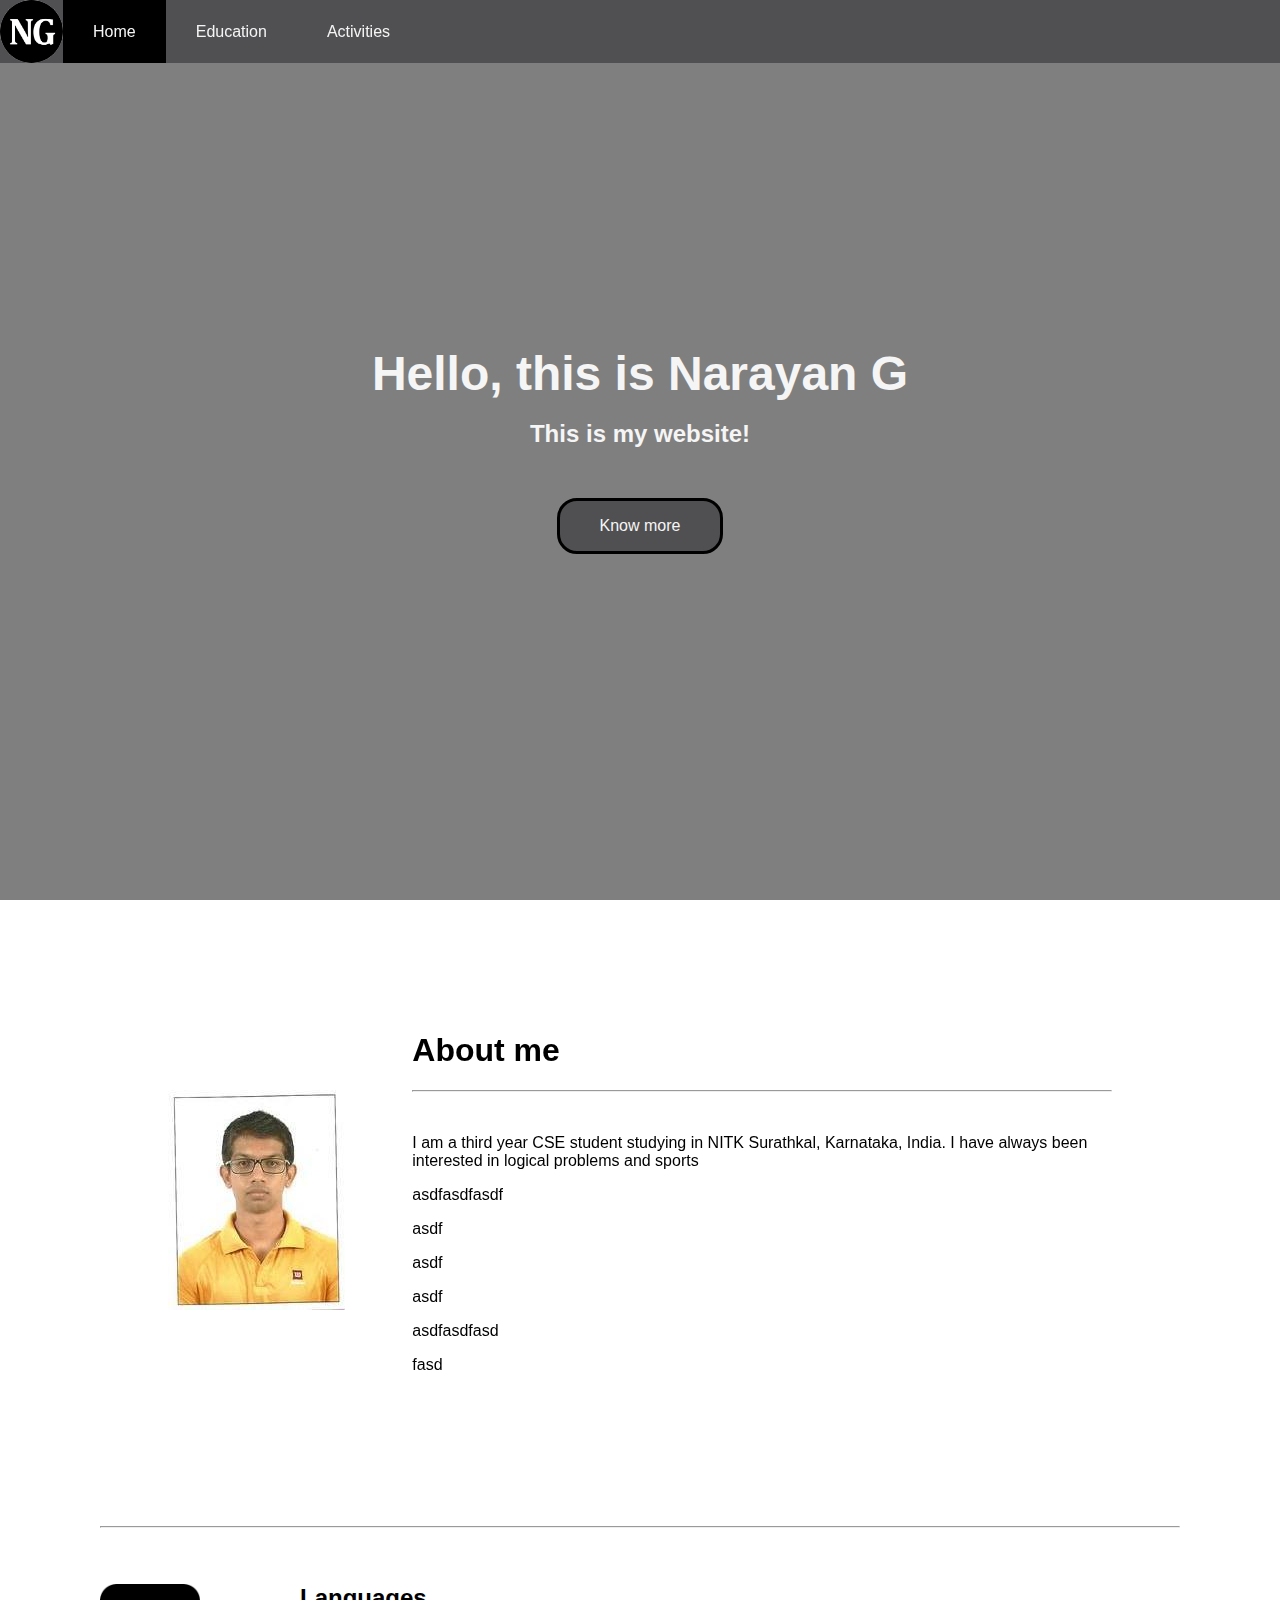
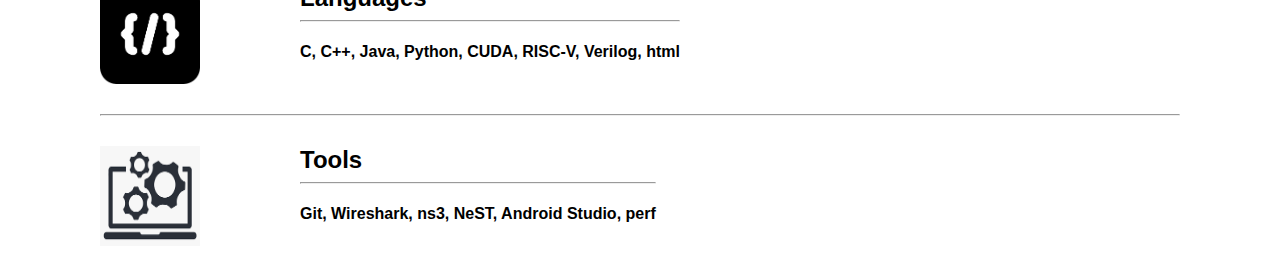
==== index.html @ a7d12c2f "Change code according to .io website" ====
<!DOCTYPE html>
<html>
    <head>
        <title>Narayan G</title>
        <link rel="stylesheet" href="css/index.css">
        <link rel="icon" href="utils/ng_icon.jpg">
    </head>

    <body>
        <header>
            <img src="utils/ng_icon.jpg">
            <a href="index.html" class="nav-opt" id="home">Home</a>
            <a href="html/education.html" class="nav-opt" id="education">Education</a>
            <a href="html/activities.html" class="nav-opt" id="activities">Activities</a>
        </header>
        <section class="intro">
            <div class="intro-inner">
                <h1>Hello, this is Narayan G</h1>
                <h2>This is my website!</h2>
                <a href="https://example.com/" class="btn">Know more</a>
            </div>
        </section>
        <main>
            <div>
                <section class="further-details">
                    <div class="my-img-para">
                        <img src="utils/Copy of photo1.jpg">
                        <div class="para-abt">
                            <p>
                                <h1>About me</h1>
                                <hr>
                                <br>
                                <p>I am a third year CSE student studying in NITK Surathkal, Karnataka, India. I have always been interested in logical problems and sports</p>
                                <p></p>
                                <p>asdfasdfasdf</p>
                                <p>asdf</p>
                                <p>asdf</p>
                                <p>asdf</p>
                                <p>asdfasdfasd</p>
                                <p>fasd</p>
                            </p>
                        </div>
                    </div>
                    <br>
                    <hr>
                    <br>
                    <div class="lang-tools">
                        <div class="skills">
                            <img src="utils/language.png">
                            <div class="skills-desc">
                                <h2>Languages</h2>
                                <hr>
                                <h4> C, C++, Java, Python, CUDA, RISC-V, Verilog, html</h4>
                            </div>
                        </div>
                        <hr>
                        <div class="skills">
                            <img src="utils/software_tools.png">
                            <div class="skills-desc">
                                <h2>Tools</h2>
                                <hr>
                                <h4> Git, Wireshark, ns3, NeST, Android Studio, perf</h4>
                            </div>
                        </div>
                    </div>
                </section>
            </div>
        </main>
    </body>
</html>
---- css/index.css ----
html {
    font-family: system-ui, -apple-system, BlinkMacSystemFont, "Segoe UI", Roboto, Ubuntu, "Helvetica Neue", sans-serif;
}

header {
    height: 7vh;
    width: 100vw;
    /* background-image: url('https://codetheweb.blog/assets/img/posts/style-a-navigation-bar-css/background.jpg'); */
    /* background-size: cover; */
    position: fixed;
    top: 0;
    left: 0;
    right: 0;
    padding: 0;
    display: flex;
    align-items: center;
    vertical-align: middle;
    background-color: rgba(33, 31, 36, 0.5);
}

header img {
    height: 100%;
    border-radius: 100%;
    background-color: black;
}

.nav-opt {
    height: 100%;
    vertical-align: middle;
    /* padding-top: 20px; */
    top: 0;
    left: 0;
    right: 0;
    padding: 0;
    display: flex;
    align-items: center;
    text-align: center;
    /* padding-top: 45px; */
    /* margin-top: 45px; */
    /* margin-left: 30px;
    margin-right: 30px; */
    padding-right: 30px;
    padding-left: 30px;
}

header a {
    vertical-align: middle;
    color: whitesmoke;
    text-decoration: none;
}

#home {
    background-color: black;
}

body {
    margin: 0vw;
    width: 100vw;
    font-family: sans-serif;
}

.intro {
    /* Sizing */
    width: 100vw;
    height: 100vh;

    display: flex;
    justify-content: center;
    align-items: center;

    text-align: center;
    color: whitesmoke;

    background-image: linear-gradient(rgba(0, 0, 0, 0.5),rgba(0, 0, 0, 0.5), rgba(0, 0, 0, 0.5)), url('https://codetheweb.blog/assets/img/posts/full-image-hero/image.jpg');
    background-size: cover;
    background-position: center center;
    background-repeat: no-repeat;
    background-attachment: fixed;
}

.intro h1 {
    font-size: 3em;

    margin-top: 0;
    margin-bottom: 0em;
}

.intro .btn {
    /* Positioning and sizing */
    display: block;
    width: 10vw;

    padding: 1em;
    margin-top: 50px;
    margin-left: auto;
    margin-right: auto;

    color: whitesmoke;
    text-decoration: none;
    /* font-size: 1.5em; */
    
    /* Border styles */
    border: 3px solid black;
    border-radius: 20px;

    background-color: rgba(33, 31, 36, 0.5);
}

.further-details {
    visibility: visible;
    align-content: center;
    height: 300px;
    /* width: 80vw; */
    margin-left: 100px;
    margin-right: 100px;
    left: 50%;
    right: 50%;
}

.my-img-para {
    height: 100%;
    /* left: 50%;
    right: 50%; */
    margin-top: 150px;
    margin-bottom: 150px;
    display: flex;
    justify-content: space-evenly;
    align-items: center;
}

.my-img {
    height: 100%;
    align-content: center;
    height: 0.5em;
    /* left: 200px; */
    position: relative;
    right: 500px;
}

.para-abt {
    position: relative;
    max-width: 700px;
}

.para-abt h1 {
    font-size: 2em;
}

.lang-tools {
    position: relative;
    visibility: visible;
    align-content: center;
}

.lang-tools img {
    height: 50px;
    width: 100px;
}
.skills {
    display: flex;
    height: 100px;
    margin-top: 30px;
    margin-bottom: 30px;
    vertical-align: middle;
}

.skills-desc {
    margin-left: 100px;
}

.skills-desc h2 {
    margin-top: 0px;
    margin-bottom: 0px;
    position: relative;
}

.skills img {
    height: 100%;
}
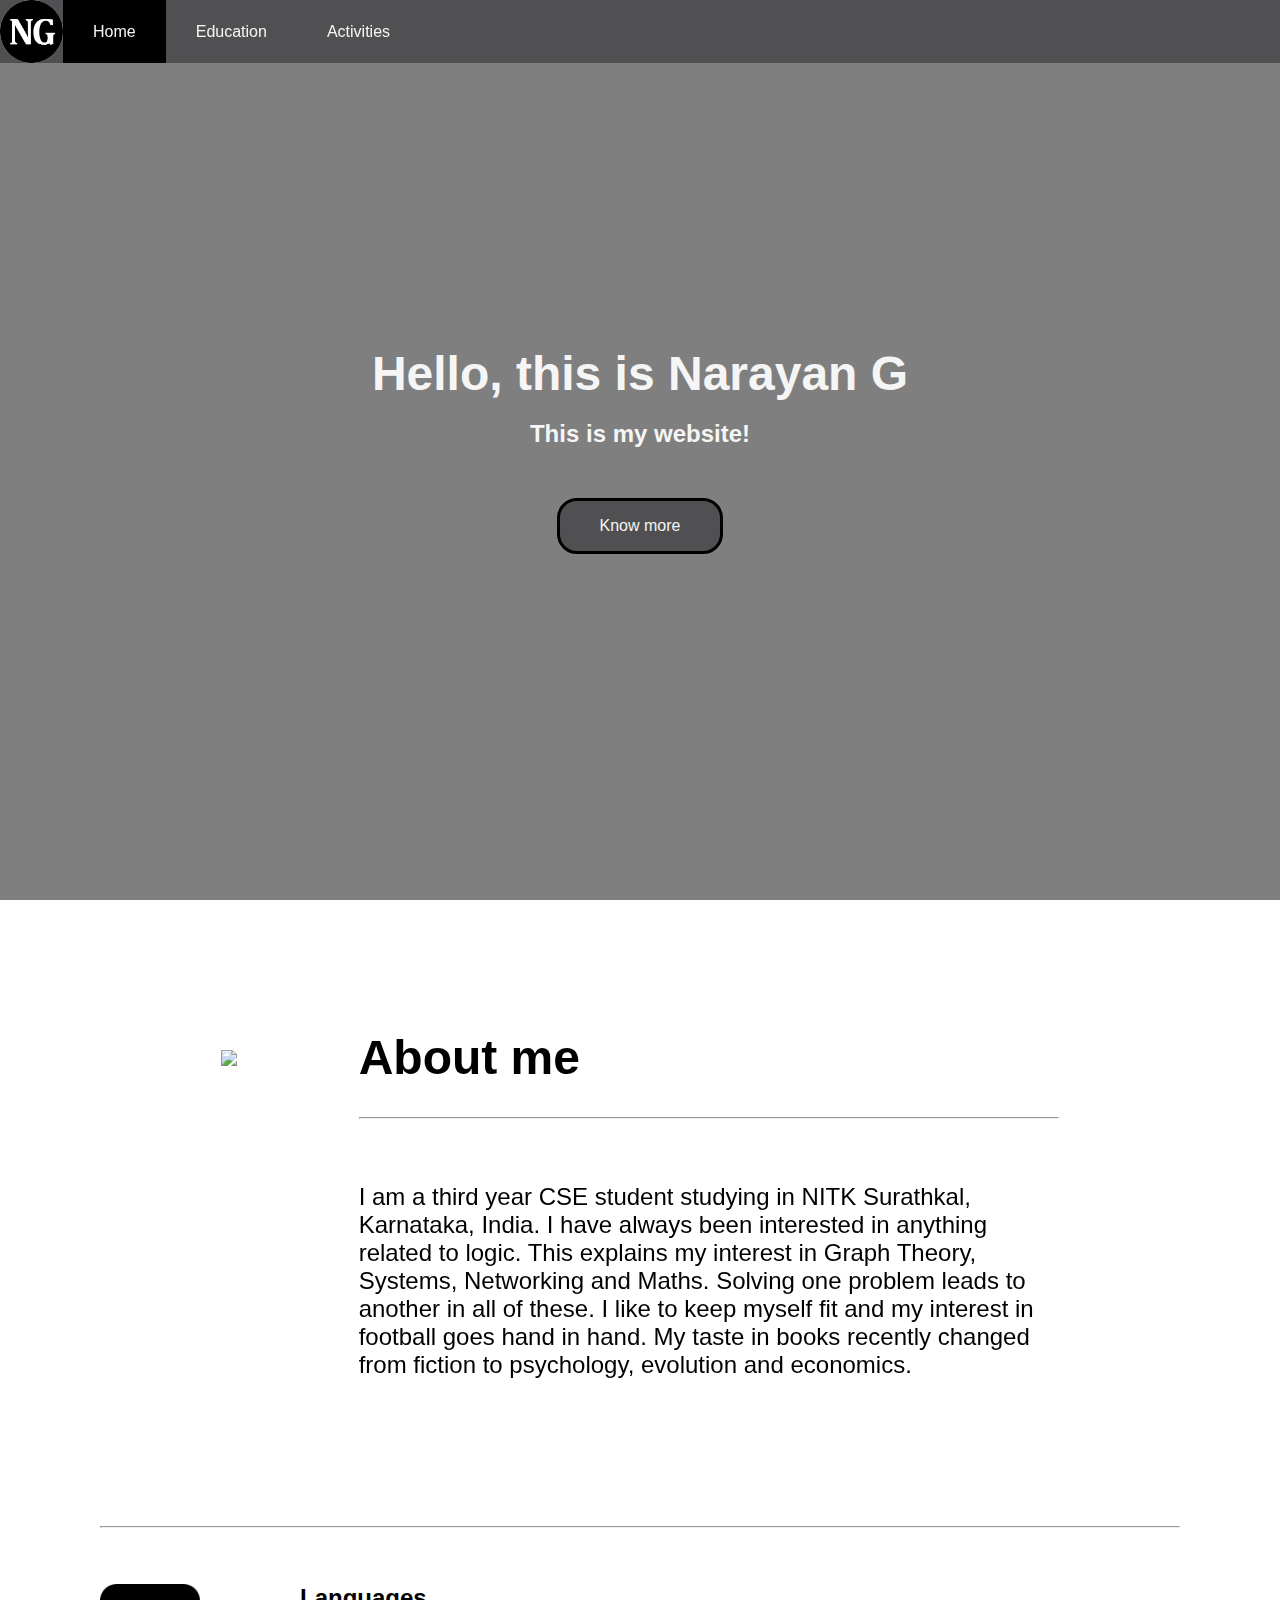
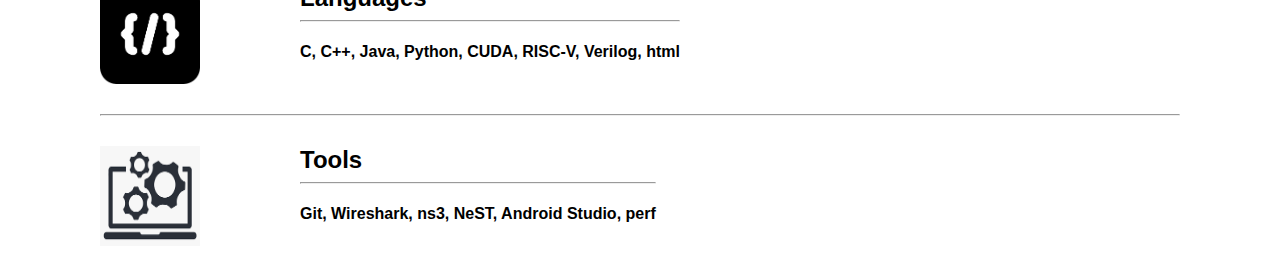
==== commit b85cbe31: "Add suitable images and text" ====
--- a/index.html
+++ b/index.html
@@ -24,20 +24,15 @@
             <div>
                 <section class="further-details">
                     <div class="my-img-para">
-                        <img src="utils/Copy of photo1.jpg">
+                        <img src="utils/my_img.JPG">
                         <div class="para-abt">
                             <p>
                                 <h1>About me</h1>
                                 <hr>
                                 <br>
-                                <p>I am a third year CSE student studying in NITK Surathkal, Karnataka, India. I have always been interested in logical problems and sports</p>
-                                <p></p>
-                                <p>asdfasdfasdf</p>
-                                <p>asdf</p>
-                                <p>asdf</p>
-                                <p>asdf</p>
-                                <p>asdfasdfasd</p>
-                                <p>fasd</p>
+                                <p>
+                                    I am a third year CSE student studying in NITK Surathkal, Karnataka, India. I have always been interested in anything related to logic. This explains my interest in Graph Theory, Systems, Networking and Maths. Solving one problem leads to another in all of these. I like to keep myself fit and my interest in football goes hand in hand. My taste in books recently changed from fiction to psychology, evolution and economics.
+                                </p>
                             </p>
                         </div>
                     </div>
--- a/css/index.css
+++ b/css/index.css
@@ -71,7 +71,7 @@
     text-align: center;
     color: whitesmoke;
 
-    background-image: linear-gradient(rgba(0, 0, 0, 0.5),rgba(0, 0, 0, 0.5), rgba(0, 0, 0, 0.5)), url('https://codetheweb.blog/assets/img/posts/full-image-hero/image.jpg');
+    background-image: linear-gradient(rgba(0, 0, 0, 0.5),rgba(0, 0, 0, 0.5), rgba(0, 0, 0, 0.5)), url('https://codetheweb.blog/assets/img/posts/full-image-hero/image.jpg') ;
     background-size: cover;
     background-position: center center;
     background-repeat: no-repeat;
@@ -128,18 +128,19 @@
     align-items: center;
 }
 
-.my-img {
+.my-img-para img {
     height: 100%;
-    align-content: center;
-    height: 0.5em;
+    /* align-content: center; */
+    /* height: 0.5em; */
     /* left: 200px; */
-    position: relative;
-    right: 500px;
+    /* position: relative; */
+    /* right: 500px; */
 }
 
 .para-abt {
     position: relative;
     max-width: 700px;
+    font-size: 1.5em;
 }
 
 .para-abt h1 {
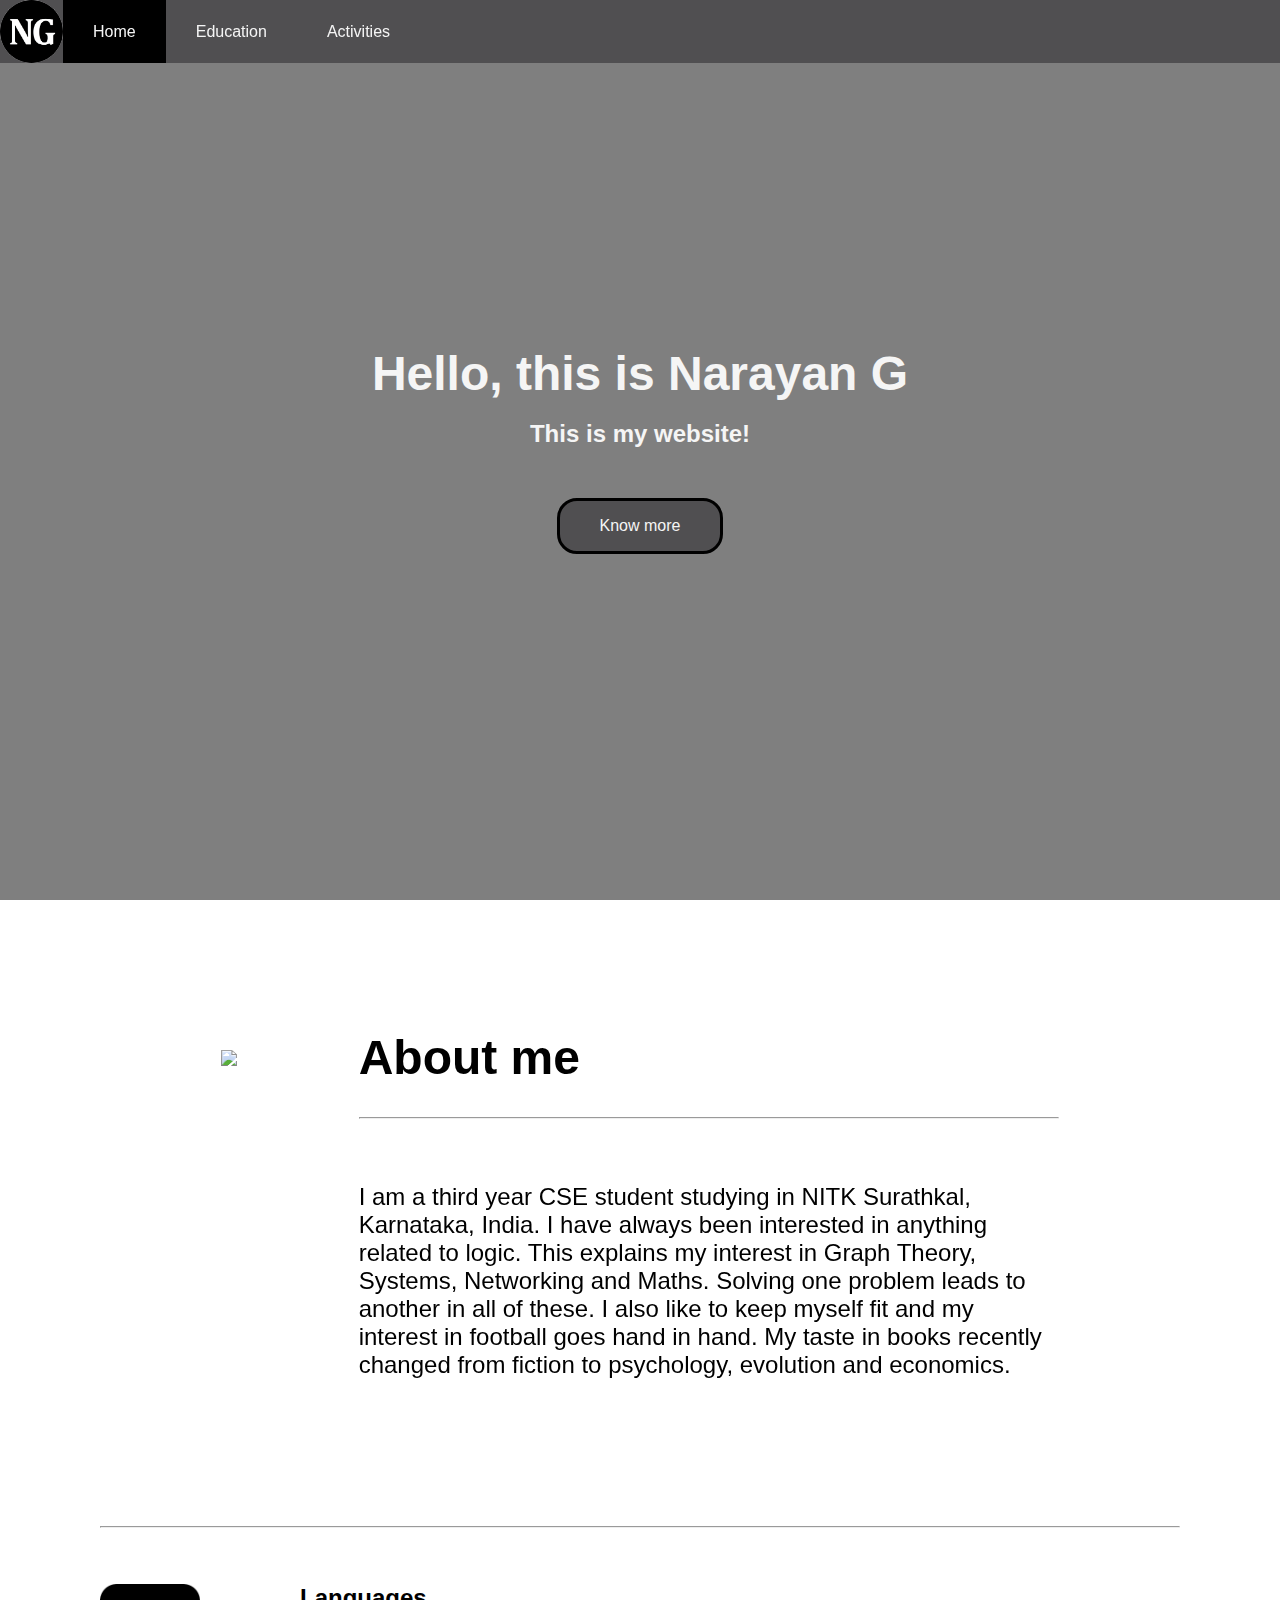
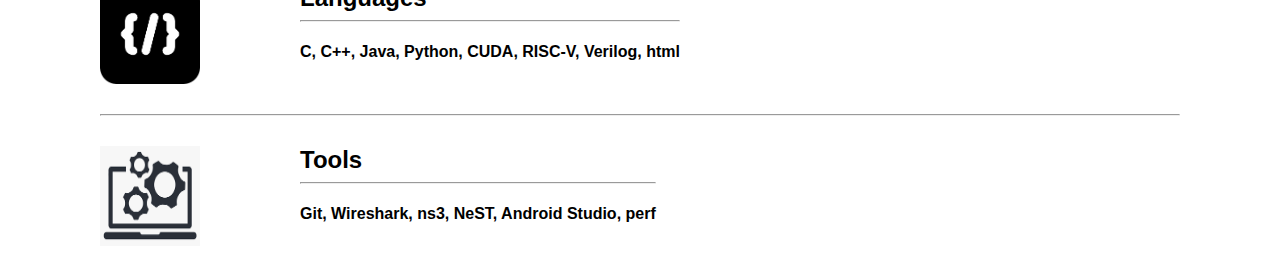
==== commit 01e8d832: "Add project info" ====
--- a/index.html
+++ b/index.html
@@ -5,7 +5,6 @@
         <link rel="stylesheet" href="css/index.css">
         <link rel="icon" href="utils/ng_icon.jpg">
     </head>
-
     <body>
         <header>
             <img src="utils/ng_icon.jpg">
@@ -31,7 +30,7 @@
                                 <hr>
                                 <br>
                                 <p>
-                                    I am a third year CSE student studying in NITK Surathkal, Karnataka, India. I have always been interested in anything related to logic. This explains my interest in Graph Theory, Systems, Networking and Maths. Solving one problem leads to another in all of these. I like to keep myself fit and my interest in football goes hand in hand. My taste in books recently changed from fiction to psychology, evolution and economics.
+                                    I am a third year CSE student studying in NITK Surathkal, Karnataka, India. I have always been interested in anything related to logic. This explains my interest in Graph Theory, Systems, Networking and Maths. Solving one problem leads to another in all of these. I also like to keep myself fit and my interest in football goes hand in hand. My taste in books recently changed from fiction to psychology, evolution and economics.
                                 </p>
                             </p>
                         </div>
